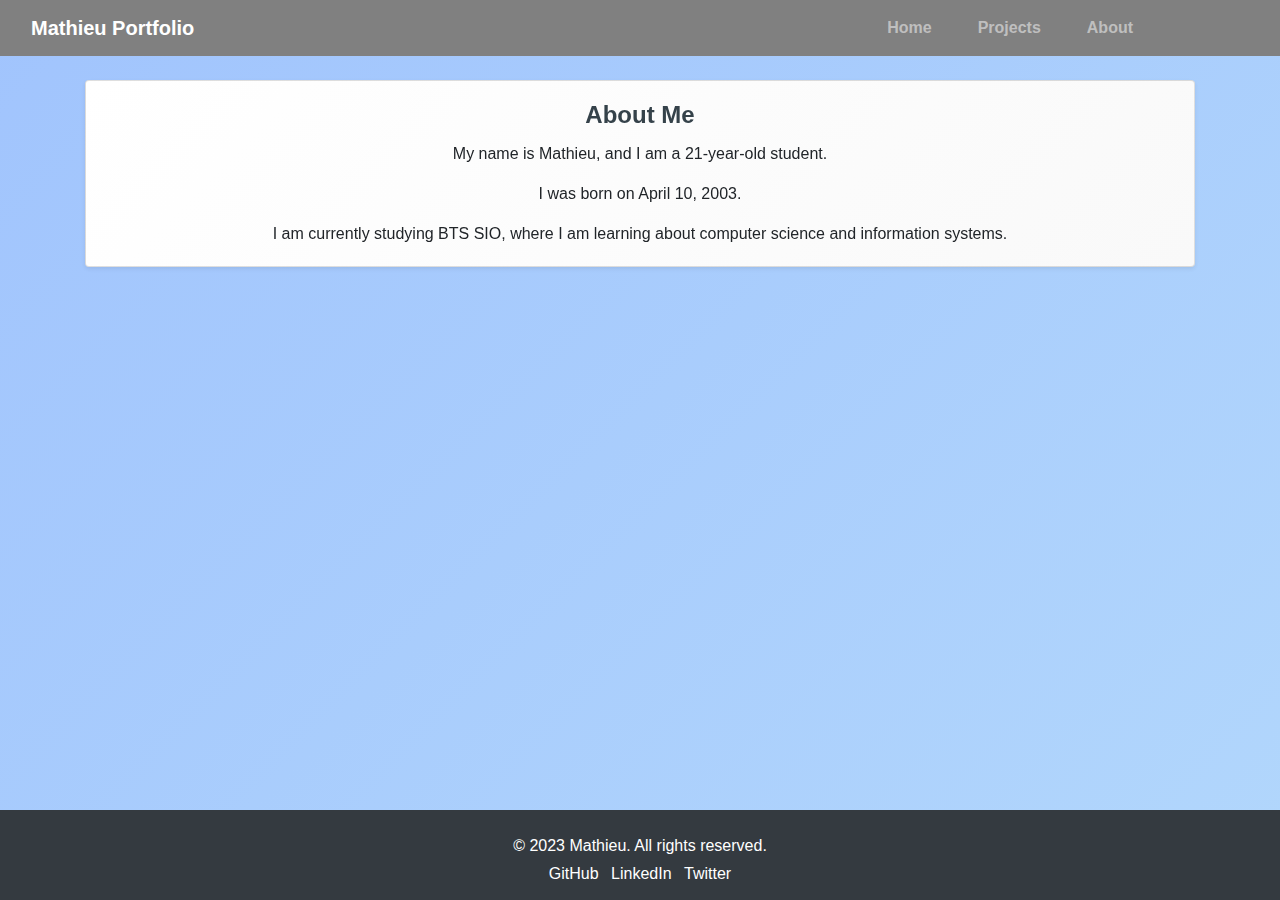
==== src/about.html @ a4931039 "first commit" ====
<!DOCTYPE html>
<html lang="fr">
<head>
    <meta charset="UTF-8">
    <meta name="viewport" content="width=device-width, initial-scale=1.0">
    <title>About Mathieu</title>
    <link rel="stylesheet" href="https://stackpath.bootstrapcdn.com/bootstrap/4.5.2/css/bootstrap.min.css">
    <link rel="stylesheet" href="assets/css/styles.css">
    <link href="https://fonts.googleapis.com/css2?family=Playfair+Display:wght@400;700&family=Open+Sans&display=swap" rel="stylesheet"></head>
<body>
    <!-- Insertion du header -->
    <div id="header"></div>
    
    <main class="container">
        <div class="card shadow-sm">
            <div class="card-body">
                <h1 class="card-title text-center">About Me</h1>
                <p class="card-text">My name is Mathieu, and I am a 21-year-old student.</p>
                <p class="card-text">I was born on April 10, 2003.</p>
                <p class="card-text">I am currently studying BTS SIO, where I am learning about computer science and information systems.</p>
            </div>
        </div>
    </main>
    
    <!-- Insertion du footer -->
    <div id="footer"></div>
    
    <!-- Scripts -->
    <script src="https://code.jquery.com/jquery-3.5.1.slim.min.js"></script>
    <script src="https://cdn.jsdelivr.net/npm/@popperjs/core@2.5.4/dist/umd/popper.min.js"></script>
    <script src="https://stackpath.bootstrapcdn.com/bootstrap/4.5.2/js/bootstrap.min.js"></script>
    <script src="assets/js/scripts.js"></script>
    <script src="assets/js/loadHeader.js"></script>
    <script src="assets/js/loadFooter.js"></script>
</body>
</html>
---- src/assets/css/styles.css ----
body {
    font-family: 'Montserrat', sans-serif;
    margin: 0;
    padding: 0;
    background-color: #f4f4f4;
    color: #333;
    text-align: center;
    line-height: 1.6;
}

html, body {
    margin: 0;
    padding: 0;
}

.navbar.fixed-top {
    margin-top: 0;
    top: 0;
    left: 0;
    right: 0;
    z-index: 9999;
}

body {
    padding-top: 0 !important;
}

body::before {
    content: "";
    position: fixed;
    top: 0;
    left: 0;
    width: 100%;
    height: 100%;
    background: linear-gradient(135deg, #a1c4fd, #c2e9fb);
    background-size: 200% 200%;
    z-index: -1;
    animation: gradientShift 10s ease infinite;
}

@keyframes gradientShift {
    0% { background-position: 0% 50%; }
    50% { background-position: 100% 50%; }
    100% { background-position: 0% 50%; }
}

header {
    background: #35424a;
    color: #ffffff;
    padding: 20px 0;
    text-align: center;
}

nav {
    margin: 0;
}

nav a {
    color: #ffffff;
    text-decoration: none;
    margin: 0 15px;
    font-weight: bold;
}

nav a:hover {
    text-decoration: underline;
}

footer {
    background: #35424a;
    color: #ffffff;
    text-align: center;
    padding: 5px 0;
    position: fixed;
    left: 0;
    bottom: 0;
    width: 100%;
    z-index: 9999;
    height: 10%;
}

h1, h2, h3, .card-title {
    font-family: 'Montserrat', sans-serif;
    font-weight: 700;
    color: #35424a;
    margin-bottom: 1rem;
}

.project {
    background: #ffffff;
    border: 1px solid #dddddd;
    border-radius: 5px;
}

.project img {
    max-width: 100%;
    border-radius: 5px;
}

.card {
    border: none;
    border-radius: 20px;
    overflow: hidden;
    box-shadow: 0 2px 8px rgba(0, 0, 0, 0.1);
    transition: transform 0.3s ease, box-shadow 0.3s ease;
    background: linear-gradient(135deg, #ffffff, #f9f9f9);
}

.card:hover {
    transform: translateY(-5px);
    box-shadow: 0 6px 16px rgba(0, 0, 0, 0.2);
}

.card-body {
    padding: 1.5rem;
}

.card-title, h1, h2, h3 {
    color: #35424a;
    text-align: center;
    font-size: 1.5rem;
    margin-bottom: 1rem;
    font-family: 'Montserrat', sans-serif;
}

.card-title {
    font-family: 'Montserrat', sans-serif;
    color: #35424a;
    margin-bottom: 1rem;
}

.card img {
    border-radius: 50px;
}

.navbar-custom {
    background-color: #808080 !important;
}

.nav-link:hover {
    transform: scale(1.2);
    transition: transform 0.3s ease;
}

*,
*::before,
*::after {
    margin: 0;
    padding: 0;
    box-sizing: border-box;
}

.navbar .container {
    padding: 0;
    margin: 0;
}

main.container {
    margin: 0 auto;
    padding-top: 80px;
    padding-bottom: 200px; /* Augmente l'espace sous le contenu */
    text-align: center;
}

/* Ajoute un espace sous le dernier élément du container */
main.container > *:last-child {
    margin-bottom: 100px;
}

p {
    font-size: 1rem;
    margin-bottom: 1.2rem;
}

.container, main {
    text-align: center;
    /*padding: 1rem;*/
}
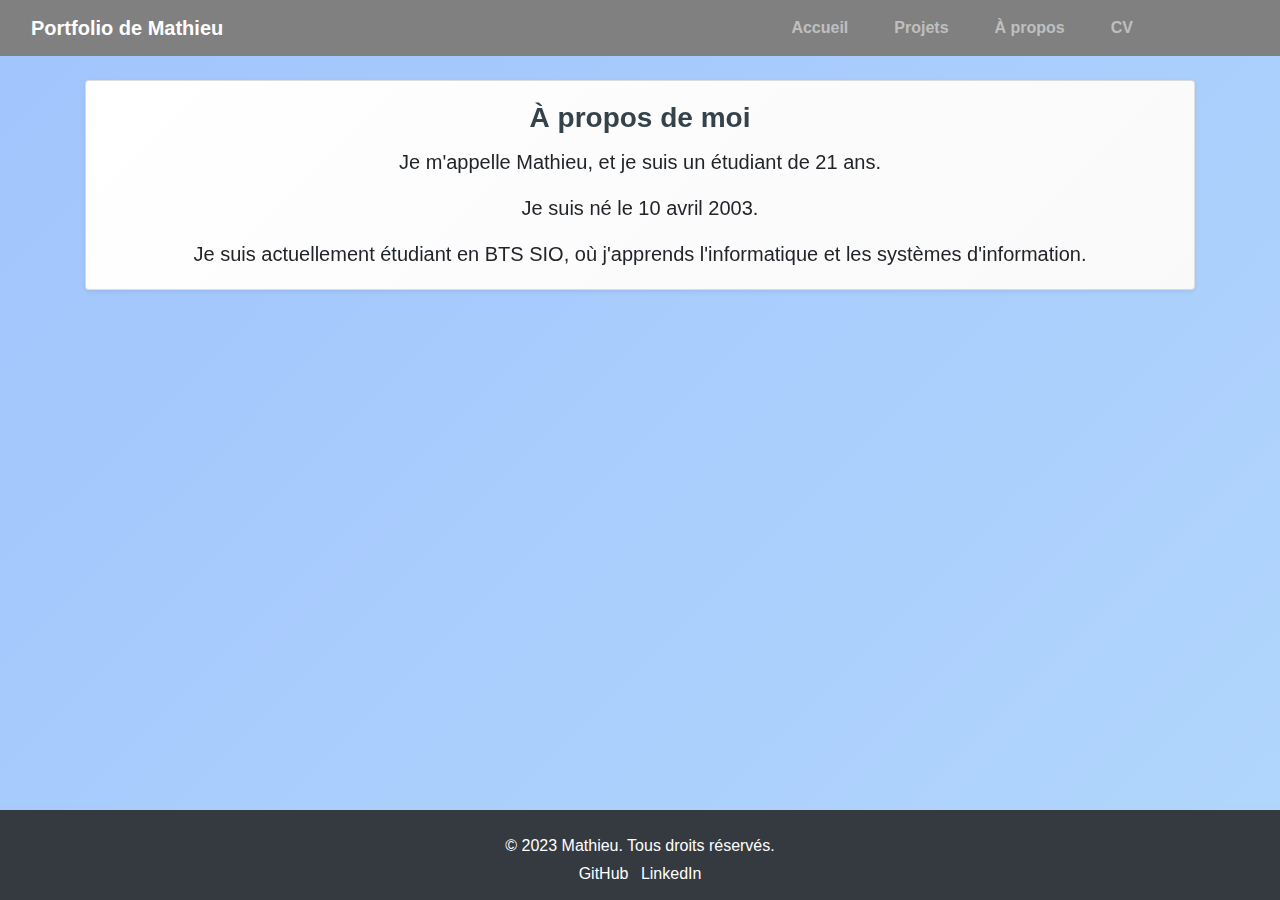
==== commit a9a75fb0: "fr" ====
--- a/src/about.html
+++ b/src/about.html
@@ -3,10 +3,11 @@
 <head>
     <meta charset="UTF-8">
     <meta name="viewport" content="width=device-width, initial-scale=1.0">
-    <title>About Mathieu</title>
+    <title>À propos de Mathieu</title>
     <link rel="stylesheet" href="https://stackpath.bootstrapcdn.com/bootstrap/4.5.2/css/bootstrap.min.css">
     <link rel="stylesheet" href="assets/css/styles.css">
-    <link href="https://fonts.googleapis.com/css2?family=Playfair+Display:wght@400;700&family=Open+Sans&display=swap" rel="stylesheet"></head>
+    <link href="https://fonts.googleapis.com/css2?family=Playfair+Display:wght@400;700&family=Open+Sans&display=swap" rel="stylesheet">
+</head>
 <body>
     <!-- Insertion du header -->
     <div id="header"></div>
@@ -14,10 +15,10 @@
     <main class="container">
         <div class="card shadow-sm">
             <div class="card-body">
-                <h1 class="card-title text-center">About Me</h1>
-                <p class="card-text">My name is Mathieu, and I am a 21-year-old student.</p>
-                <p class="card-text">I was born on April 10, 2003.</p>
-                <p class="card-text">I am currently studying BTS SIO, where I am learning about computer science and information systems.</p>
+                <h1 class="card-title text-center">À propos de moi</h1>
+                <p class="card-text">Je m'appelle Mathieu, et je suis un étudiant de 21 ans.</p>
+                <p class="card-text">Je suis né le 10 avril 2003.</p>
+                <p class="card-text">Je suis actuellement étudiant en BTS SIO, où j'apprends l'informatique et les systèmes d'information.</p>
             </div>
         </div>
     </main>
--- a/src/assets/css/styles.css
+++ b/src/assets/css/styles.css
@@ -118,7 +118,7 @@
 .card-title, h1, h2, h3 {
     color: #35424a;
     text-align: center;
-    font-size: 1.5rem;
+    font-size: 1.75rem;
     margin-bottom: 1rem;
     font-family: 'Montserrat', sans-serif;
 }
@@ -127,6 +127,8 @@
     font-family: 'Montserrat', sans-serif;
     color: #35424a;
     margin-bottom: 1rem;
+    font-size: 1.75rem;
+    font-weight: 700;
 }
 
 .card img {
@@ -176,3 +178,25 @@
     text-align: center;
     /*padding: 1rem;*/
 }
+
+/* Styles personnalisés pour les cartes */
+.card-custom {
+    border-radius: 15px;
+    transition: transform 0.3s ease, box-shadow 0.3s ease;
+    padding: 20px;
+    margin-bottom: 30px; /* Ajoute de l'espace entre les cartes */
+}
+
+.card-custom:hover {
+    transform: translateY(-10px);
+    box-shadow: 0 10px 20px rgba(0, 0, 0, 0.2);
+}
+
+.card-title {
+    font-size: 1.75rem;
+    font-weight: 700;
+}
+
+.card-text {
+    font-size: 1.25rem;
+}
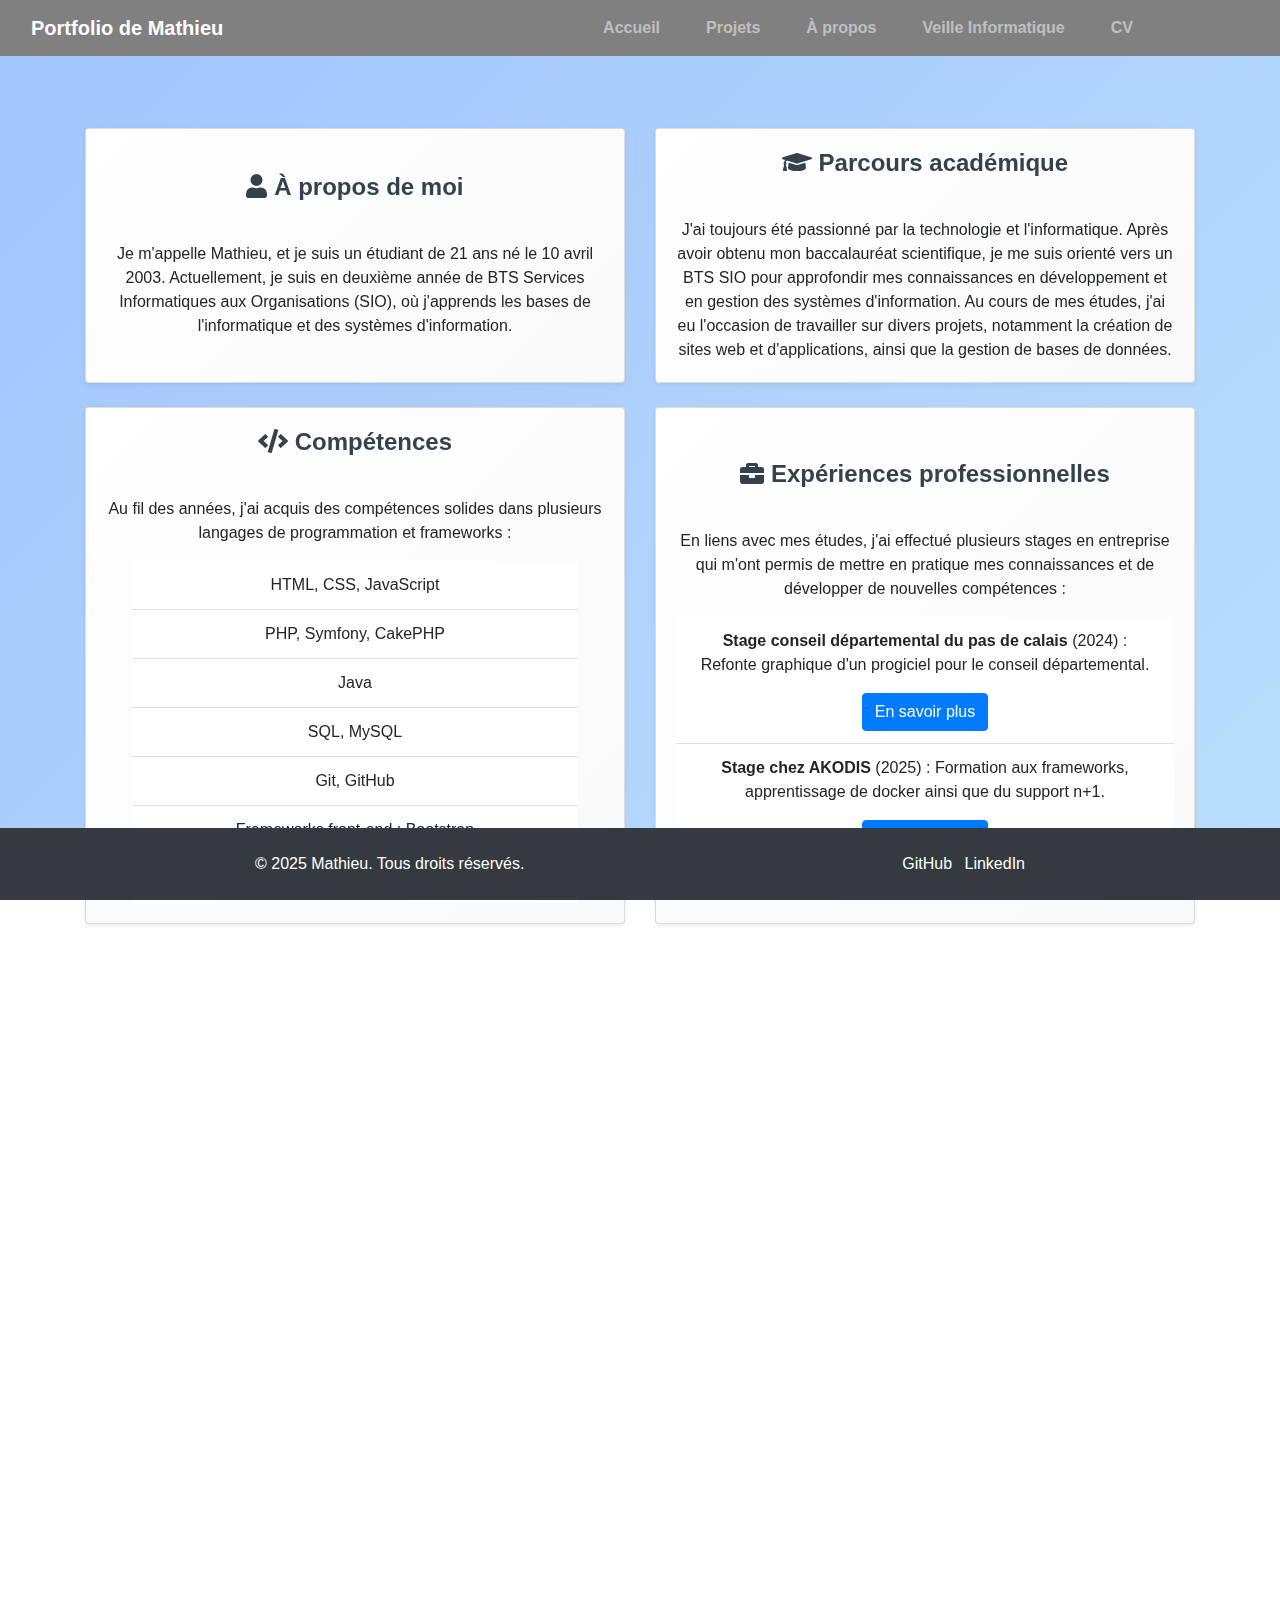
==== commit a59e3024: "fin presqiue" ====
--- a/src/about.html
+++ b/src/about.html
@@ -7,18 +7,103 @@
     <link rel="stylesheet" href="https://stackpath.bootstrapcdn.com/bootstrap/4.5.2/css/bootstrap.min.css">
     <link rel="stylesheet" href="assets/css/styles.css">
     <link href="https://fonts.googleapis.com/css2?family=Playfair+Display:wght@400;700&family=Open+Sans&display=swap" rel="stylesheet">
+    <link rel="stylesheet" href="https://cdnjs.cloudflare.com/ajax/libs/font-awesome/5.15.4/css/all.min.css">
+    <link rel="icon" href="assets/images/photo-mathieu.jpeg " type="image/x-icon">
+
 </head>
-<body>
+<body class="slide-in-left">
     <!-- Insertion du header -->
     <div id="header"></div>
     
-    <main class="container">
-        <div class="card shadow-sm">
-            <div class="card-body">
-                <h1 class="card-title text-center">À propos de moi</h1>
-                <p class="card-text">Je m'appelle Mathieu, et je suis un étudiant de 21 ans.</p>
-                <p class="card-text">Je suis né le 10 avril 2003.</p>
-                <p class="card-text">Je suis actuellement étudiant en BTS SIO, où j'apprends l'informatique et les systèmes d'information.</p>
+    <main class="container mt-5">
+        <div class="row">
+            <div class="col-md-6 mb-4">
+                <div class="card shadow-sm fade-in-on-scroll">
+                    <div class="card-body">
+                        <h2 class="card-title text-center mb-4"><i class="fas fa-user"></i> À propos de moi</h2>
+                        <p class="card-text">Je m'appelle Mathieu, et je suis un étudiant de 21 ans né le 10 avril 2003. Actuellement, je suis en deuxième année de BTS Services Informatiques aux Organisations (SIO), où j'apprends les bases de l'informatique et des systèmes d'information.</p>
+                    </div>
+                </div>
+            </div>
+            <div class="col-md-6 mb-4">
+                <div class="card shadow-sm fade-in-on-scroll">
+                    <div class="card-body">
+                        <h2 class="card-title text-center mb-4"><i class="fas fa-graduation-cap"></i> Parcours académique</h2>
+                        <p class="card-text">J'ai toujours été passionné par la technologie et l'informatique. Après avoir obtenu mon baccalauréat scientifique, je me suis orienté vers un BTS SIO pour approfondir mes connaissances en développement et en gestion des systèmes d'information. Au cours de mes études, j'ai eu l'occasion de travailler sur divers projets, notamment la création de sites web et d'applications, ainsi que la gestion de bases de données.</p>
+                    </div>
+                </div>
+            </div>
+            <div class="col-md-6 mb-4">
+                <div class="card shadow-sm fade-in-on-scroll">
+                    <div class="card-body">
+                        <h2 class="card-title text-center mb-4"><i class="fas fa-code"></i> Compétences</h2>
+                        <p class="card-text">Au fil des années, j'ai acquis des compétences solides dans plusieurs langages de programmation et frameworks :</p>
+                        <ul class="list-group list-group-flush">
+                            <li class="list-group-item">HTML, CSS, JavaScript</li>
+                            <li class="list-group-item">PHP, Symfony, CakePHP</li>
+                            <li class="list-group-item">Java</li>
+                            <li class="list-group-item">SQL, MySQL</li>
+                            <li class="list-group-item">Git, GitHub</li>
+                            <li class="list-group-item">Frameworks front-end : Bootstrap</li>
+                            <li class="list-group-item">Outils de développement : Visual Studio Code, PhpStorm</li>
+                        </ul>
+                    </div>
+                </div>
+            </div>
+            <div class="col-md-6 mb-4">
+                <div class="card shadow-sm fade-in-on-scroll">
+                    <div class="card-body">
+                        <h2 class="card-title text-center mb-4"><i class="fas fa-briefcase"></i> Expériences professionnelles</h2>
+                        <p class="card-text">En liens avec mes études, j'ai effectué plusieurs stages en entreprise qui m'ont permis de mettre en pratique mes connaissances et de développer de nouvelles compétences :</p>
+                        <ul class="list-group list-group-flush">
+                            <li class="list-group-item">
+                                <strong>Stage conseil départemental du pas de calais</strong> (2024) : Refonte graphique d'un progiciel pour le conseil départemental.
+                                <div class="text-center mt-3">
+                                    <a href="assets/pdf/stage-1.pdf" class="btn btn-primary">En savoir plus</a>
+                                </div>
+                            </li>
+                            <li class="list-group-item">
+                                <strong>Stage chez AKODIS</strong> (2025) : Formation aux frameworks, apprentissage de docker ainsi que du support n+1.
+                                <div class="text-center mt-3">
+                                    <a href="stage-akodis.html" class="btn btn-primary">En savoir plus</a>
+                                </div>
+                            </li>
+                        </ul>
+                    </div>
+                </div>
+            </div>
+            <div class="col-md-6 mb-4">
+                <div class="card shadow-sm fade-in-on-scroll">
+                    <div class="card-body">
+                        <h2 class="card-title text-center mb-4"><i class="fas fa-project-diagram"></i> Projets personnels</h2>
+                        <p class="card-text">En dehors de mes études et de mes stages, je travaille également sur des projets personnels pour continuer à apprendre et à m'améliorer :</p>
+                        <ul class="list-group list-group-flush">
+                            <li class="list-group-item"><strong>Projet de blog personnel</strong> : Développement d'un blog personnel pour partager mes connaissances et mes expériences en développement web.</li>
+                            <li class="list-group-item"><strong>Application de gestion de tâches</strong> : Création d'une application de gestion de tâches pour améliorer ma productivité personnelle.</li>
+                        </ul>
+                    </div>
+                </div>
+            </div>
+            <div class="col-md-6 mb-4">
+                <div class="card shadow-sm fade-in-on-scroll">
+                    <div class="card-body">
+                        <h2 class="card-title text-center mb-4"><i class="fas fa-heart"></i> Intérêts personnels</h2>
+                        <p class="card-text">En dehors de l'informatique, j'ai plusieurs centres d'intérêt qui me permettent de m'épanouir et de me détendre :</p>
+                        <ul class="list-group list-group-flush">
+                            <li class="list-group-item"><strong>Lecture</strong> : J'aime lire des livres sur la technologie et la science-fiction.</li>
+                            <li class="list-group-item"><strong>Sport</strong> : Je pratique régulièrement la musculation et la course à pied pour rester en forme.</li>
+                            <li class="list-group-item"><strong>Voyages</strong> : J'aime découvrir de nouveaux endroits et cultures, ce qui m'aide à élargir mes horizons.</li>
+                        </ul>
+                    </div>
+                </div>
+            </div>
+            <div class="col-md-12 mb-4">
+                <div class="card shadow-sm fade-in-on-scroll">
+                    <div class="card-body">
+                        <h2 class="card-title text-center mb-4"><i class="fas fa-bullseye"></i> Objectifs futurs</h2>
+                        <p class="card-text">À l'avenir, je souhaite continuer à développer mes compétences en informatique et à travailler sur des projets innovants. Mon objectif est de devenir un développeur full-stack compétent et de contribuer à des projets qui ont un impact positif sur la société ou contribuer a la cybersécurité de celle ci.</p>
+                    </div>
+                </div>
             </div>
         </div>
     </main>
--- a/src/assets/css/styles.css
+++ b/src/assets/css/styles.css
@@ -25,6 +25,7 @@
     padding-top: 0 !important;
 }
 
+/* Animation de fond en dégradé */
 body::before {
     content: "";
     position: fixed;
@@ -32,15 +33,17 @@
     left: 0;
     width: 100%;
     height: 100%;
-    background: linear-gradient(135deg, #a1c4fd, #c2e9fb);
-    background-size: 200% 200%;
+    background: linear-gradient(135deg, #a1c4fd, #c2e9fb, #fbc2eb, #a6c1ee);
+    background-size: 400% 400%;
     z-index: -1;
-    animation: gradientShift 10s ease infinite;
+    animation: gradientShift 15s ease infinite;
 }
 
 @keyframes gradientShift {
     0% { background-position: 0% 50%; }
+    25% { background-position: 50% 50%; }
     50% { background-position: 100% 50%; }
+    75% { background-position: 50% 50%; }
     100% { background-position: 0% 50%; }
 }
 
@@ -72,11 +75,13 @@
     text-align: center;
     padding: 5px 0;
     position: fixed;
-    left: 0;
+    left: 50%;
+    transform: translateX(-50%);
     bottom: 0;
-    width: 100%;
+    width: 100%; /* Ajustez ce pourcentage selon vos besoins */
+   /* max-width: 800px; /* Optionnel : largeur maximale */
     z-index: 9999;
-    height: 10%;
+    height: auto;
 }
 
 h1, h2, h3, .card-title {
@@ -104,6 +109,7 @@
     box-shadow: 0 2px 8px rgba(0, 0, 0, 0.1);
     transition: transform 0.3s ease, box-shadow 0.3s ease;
     background: linear-gradient(135deg, #ffffff, #f9f9f9);
+    height: 100%;
 }
 
 .card:hover {
@@ -113,6 +119,11 @@
 
 .card-body {
     padding: 1.5rem;
+    display: flex;
+    flex-direction: column;
+    justify-content: center;
+    align-items: center;
+    text-align: center;
 }
 
 .card-title, h1, h2, h3 {
@@ -127,12 +138,17 @@
     font-family: 'Montserrat', sans-serif;
     color: #35424a;
     margin-bottom: 1rem;
-    font-size: 1.75rem;
+    font-size: 1.5rem;
     font-weight: 700;
 }
 
 .card img {
     border-radius: 50px;
+}
+
+.card-text {
+    font-size: 1rem;
+    margin-top: 1rem;
 }
 
 .navbar-custom {
@@ -188,15 +204,124 @@
 }
 
 .card-custom:hover {
-    transform: translateY(-10px);
-    box-shadow: 0 10px 20px rgba(0, 0, 0, 0.2);
+    transform: scale(1.03);
 }
 
 .card-title {
-    font-size: 1.75rem;
+    font-size: 1.5rem;
     font-weight: 700;
 }
 
 .card-text {
-    font-size: 1.25rem;
-}
+    font-size: 1rem;
+    margin-top: 1rem;
+}
+
+/* Ajoute une marge en bas de la section "À propos" */
+.about-section {
+    margin-bottom: 100px; /* Ajustez cette valeur selon vos besoins */
+}
+
+/* Styles pour la section des compétences */
+#skills {
+    opacity: 0;
+    transition: opacity 1s ease-in-out;
+}
+
+#skills.visible {
+    opacity: 1;
+}
+
+#skills .col-md-2 {
+    margin-bottom: 20px;
+}
+
+#skills i {
+    color: #35424a;
+    margin-bottom: 10px;
+}
+
+/* Animation d'ouverture */
+@keyframes fadeIn {
+    from {
+        opacity: 0;
+        transform: translateY(20px);
+    }
+    to {
+        opacity: 1;
+        transform: translateY(0);
+    }
+}
+
+.fade-in {
+    animation: fadeIn 1s ease-in-out;
+}
+
+/* Animation d'ouverture - slideInLeft */
+@keyframes slideInLeft {
+    from {
+        opacity: 0;
+        transform: translateX(-100%);
+    }
+    to {
+        opacity: 1;
+        transform: translateX(0);
+    }
+}
+
+.slide-in-left {
+    animation: slideInLeft 1s ease-in-out;
+}
+
+/* Animation d'ouverture - slideInRight */
+@keyframes slideInRight {
+    from {
+        opacity: 0;
+        transform: translateX(100%);
+    }
+    to {
+        opacity: 1;
+        transform: translateX(0);
+    }
+}
+
+.slide-in-right {
+    animation: slideInRight 1s ease-in-out;
+}
+
+/* Animation d'ouverture - zoomIn */
+@keyframes zoomIn {
+    from {
+        opacity: 0;
+        transform: scale(0.5);
+    }
+    to {
+        opacity: 1;
+        transform: scale(1);
+    }
+}
+
+.zoom-in {
+    animation: zoomIn 1s ease-in-out;
+}
+
+/* Animation d'apparition pour les cartes */
+.fade-in-on-scroll {
+    opacity: 0;
+    transform: translateY(20px);
+    transition: opacity 1s ease-in-out, transform 1s ease-in-out;
+}
+
+.fade-in-on-scroll.visible {
+    opacity: 1;
+    transform: translateY(0);
+}
+
+.rounded-circle {
+    border-radius: 50%;
+    object-fit: cover;
+}
+
+.img-shadow {
+    box-shadow: 0 4px 8px rgba(0, 0, 0, 0.1), 0 6px 20px rgba(0, 0, 0, 0.1);
+}
